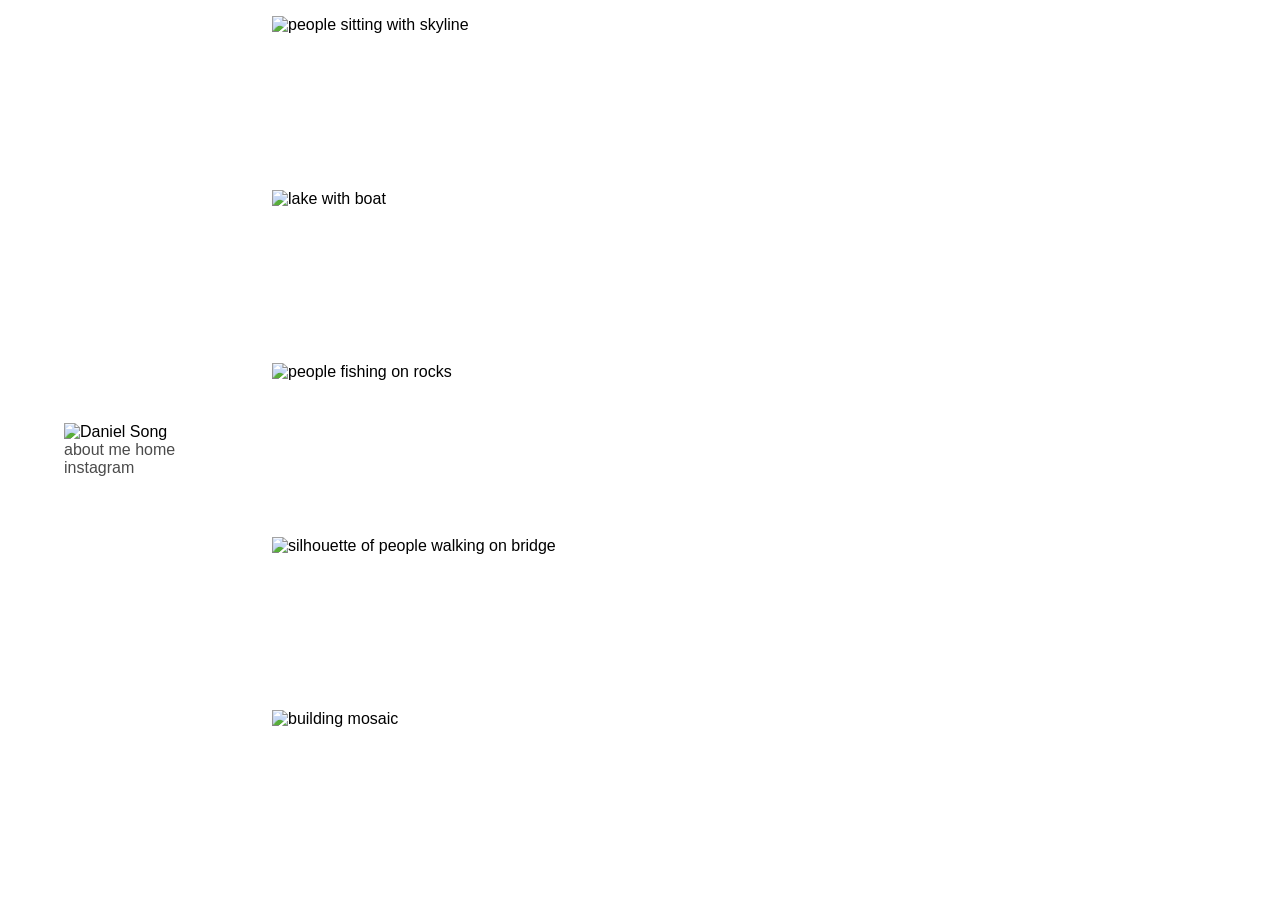
==== index.html @ 1d6c5fbe "Add initial portfolio pages and stylesheet Add index.html and about.html as the basic portfolio page" ====
<!DOCTYPE html> 
<!--
Main website
Daniel Song
This is the main webpage of the portfolio webpage. 
-->

<html lang="en">
<head>
    <meta charset="UTF-8"> <!-- just extra rendering stuff-->
    <meta name="viewport" content="width=device-width, initial-scale=1.0">
    <link rel="stylesheet" href = "style.css"> 
    <title>daniel song</title>
</head>
<body>
    <div id="wrapper">
        <div id="sidebar"> 
                <img src="#" alt="Daniel Song"> <!-- put logo here-->
                <nav>
                    <a href="about.html">about me</a>
                    <a href="index.html">home</a>
                    <a href="https://www.instagram.com/snippetsofsong/">instagram</a>
                </nav>
            </div>
            
            <section id="gallery"> 
                <img src="https://pub-c67221fc5f914072b66bd39d28590d0f.r2.dev/japan4.webp" alt="people sitting with skyline">
                <img src="https://pub-c67221fc5f914072b66bd39d28590d0f.r2.dev/japan2.webp" alt="lake with boat">
                <img src="https://pub-c67221fc5f914072b66bd39d28590d0f.r2.dev/sydney2.webp" alt="people fishing on rocks">
                <img src="https://pub-c67221fc5f914072b66bd39d28590d0f.r2.dev/sydney4.webp" alt="silhouette of people walking on bridge">
                <img src="https://pub-c67221fc5f914072b66bd39d28590d0f.r2.dev/toronto1.webp" alt="building mosaic">
            </section>
    </div>
    
</body>
</html>
---- style.css ----
/*
    Daniel Song
    Main style sheet for gallery page
*/


* { /*  reset */ 
    box-sizing: border-box;
    margin: 0;
    padding: 0;
}

:root {

    --bgcolor: white; /* change these to change general style */ 
    --text1: rgb(75, 75, 75);
    --text2: rgb(150, 150, 150); 
    --gallerygap: 16px; 

    
}

body {
    background-color: var(--bgcolor);
    font-family: Arial, Helvetica, sans-serif; 



}

#wrapper {
    display:flex; 
    min-height: 100vh;
}

#gallery {

    display: grid; 
    grid-template-columns: 1fr 1fr;
    margin: var(--gallerygap);
    
}
#gallery img.single {

    grid-column: span 1;
}

#gallery img {
    display : block;
    width: 100%; 
    object-fit: cover;
    grid-column: span 2; 
    padding-bottom: var(--gallerygap)

}

#sidebar {
    position: sticky;
    top: 0;
    align-self: flex-start;
    width: 20%;
    min-width: 150px;
    height: 100vh;
    display: flex;
    flex-direction: column;
    justify-content: center;
    padding: 5%;
}

#sidebar #logo {

    font-family: 'Spectral', serif; 
    font-size: 1.25rem;
    white-space: nowrap;

}

a {

    text-decoration: none; 
    color: var(--text1); 

}
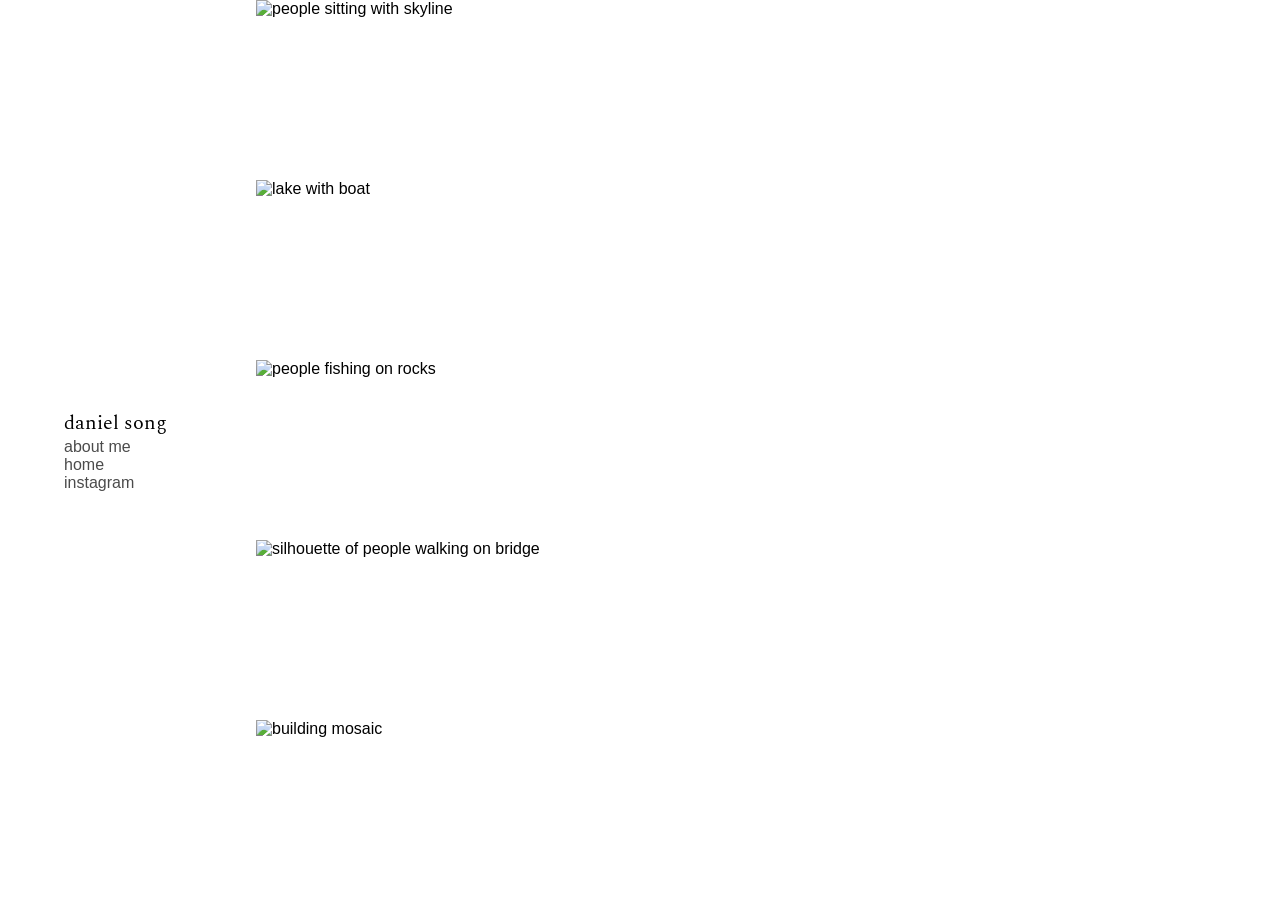
==== commit 50eb4f01: "more changes" ====
--- a/index.html
+++ b/index.html
@@ -9,16 +9,19 @@
 <head>
     <meta charset="UTF-8"> <!-- just extra rendering stuff-->
     <meta name="viewport" content="width=device-width, initial-scale=1.0">
+    <link href="https://fonts.googleapis.com/css2?family=Spectral&display=swap" rel="stylesheet">
     <link rel="stylesheet" href = "style.css"> 
     <title>daniel song</title>
 </head>
 <body>
     <div id="wrapper">
         <div id="sidebar"> 
-                <img src="#" alt="Daniel Song"> <!-- put logo here-->
+                <div id="logo">daniel song</div>
                 <nav>
                     <a href="about.html">about me</a>
+                    <br>
                     <a href="index.html">home</a>
+                    <br>
                     <a href="https://www.instagram.com/snippetsofsong/">instagram</a>
                 </nav>
             </div>
@@ -28,7 +31,7 @@
                 <img src="https://pub-c67221fc5f914072b66bd39d28590d0f.r2.dev/japan2.webp" alt="lake with boat">
                 <img src="https://pub-c67221fc5f914072b66bd39d28590d0f.r2.dev/sydney2.webp" alt="people fishing on rocks">
                 <img src="https://pub-c67221fc5f914072b66bd39d28590d0f.r2.dev/sydney4.webp" alt="silhouette of people walking on bridge">
-                <img src="https://pub-c67221fc5f914072b66bd39d28590d0f.r2.dev/toronto1.webp" alt="building mosaic">
+                <img class="single" src="https://pub-c67221fc5f914072b66bd39d28590d0f.r2.dev/toronto1.webp" alt="building mosaic">
             </section>
     </div>
     
--- a/style.css
+++ b/style.css
@@ -37,7 +37,6 @@
 
     display: grid; 
     grid-template-columns: 1fr 1fr;
-    margin: var(--gallerygap);
     
 }
 #gallery img.single {
@@ -50,6 +49,7 @@
     width: 100%; 
     object-fit: cover;
     grid-column: span 2; 
+    padding-top: 0;
     padding-bottom: var(--gallerygap)
 
 }
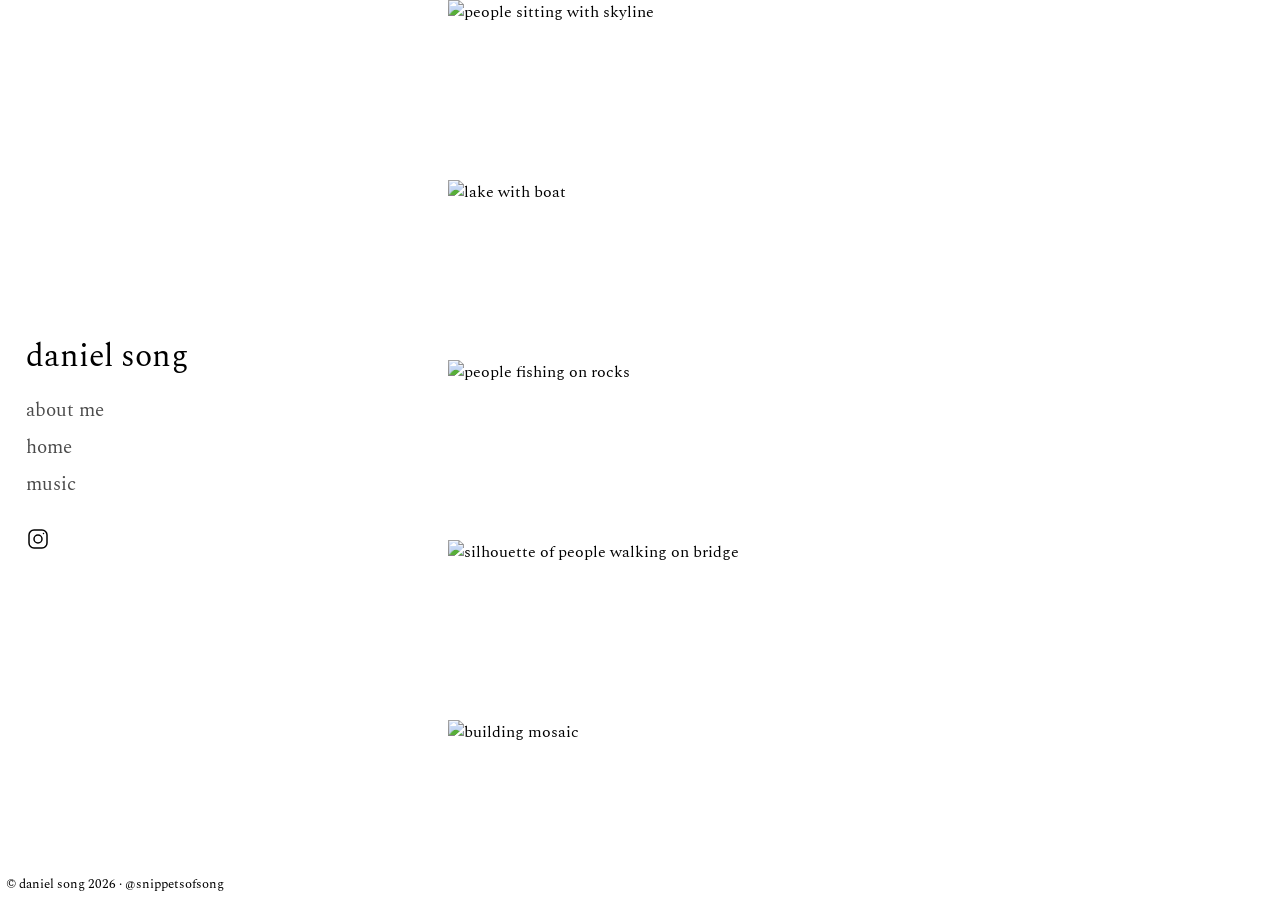
==== commit f544b414: "Add footer, SVG Instagram icon and style tweaks Update navigation and layout: replace Instagram text" ====
--- a/index.html
+++ b/index.html
@@ -19,13 +19,17 @@
                 <div id="logo">daniel song</div>
                 <nav>
                     <a href="about.html">about me</a>
-                    <br>
                     <a href="index.html">home</a>
-                    <br>
-                    <a href="https://www.instagram.com/snippetsofsong/">instagram</a>
+                    <a href="#">music</a>
+                    <a href="https://www.instagram.com/snippetsofsong/">
+                        <?xml version="1.0" encoding="UTF-8"?><svg width="24px" height="24px" stroke-width="1.5" viewBox="0 0 24 24" fill="none" xmlns="http://www.w3.org/2000/svg" color="#000000"><path d="M12 16C14.2091 16 16 14.2091 16 12C16 9.79086 14.2091 8 12 8C9.79086 8 8 9.79086 8 12C8 14.2091 9.79086 16 12 16Z" stroke="#000000" stroke-width="1.5" stroke-linecap="round" stroke-linejoin="round"></path><path d="M3 16V8C3 5.23858 5.23858 3 8 3H16C18.7614 3 21 5.23858 21 8V16C21 18.7614 18.7614 21 16 21H8C5.23858 21 3 18.7614 3 16Z" stroke="#000000" stroke-width="1.5"></path><path d="M17.5 6.51L17.51 6.49889" stroke="#000000" stroke-width="1.5" stroke-linecap="round" stroke-linejoin="round"></path></svg>
+                    </a>
                 </nav>
             </div>
             
+
+           <section id="bottom">© daniel song 2026 · @snippetsofsong</section>
+
             <section id="gallery"> 
                 <img src="https://pub-c67221fc5f914072b66bd39d28590d0f.r2.dev/japan4.webp" alt="people sitting with skyline">
                 <img src="https://pub-c67221fc5f914072b66bd39d28590d0f.r2.dev/japan2.webp" alt="lake with boat">
--- a/style.css
+++ b/style.css
@@ -15,14 +15,14 @@
     --bgcolor: white; /* change these to change general style */ 
     --text1: rgb(75, 75, 75);
     --text2: rgb(150, 150, 150); 
-    --gallerygap: 16px; 
+    --gallerygap: 3px; 
 
     
 }
 
 body {
     background-color: var(--bgcolor);
-    font-family: Arial, Helvetica, sans-serif; 
+    font-family: 'Spectral', serif; 
 
 
 
@@ -58,27 +58,58 @@
     position: sticky;
     top: 0;
     align-self: flex-start;
-    width: 20%;
+    width: 35%;
     min-width: 150px;
     height: 100vh;
     display: flex;
     flex-direction: column;
-    justify-content: center;
-    padding: 5%;
+    justify-content: center; /* change to flex-start for top */ 
+    padding: 2%;
+    
+}
+
+#sidebar nav {
+
+    padding-left: 0%; /* adjust this to toggle indentation with links */ 
 }
 
 #sidebar #logo {
 
     font-family: 'Spectral', serif; 
-    font-size: 1.25rem;
+    font-size: 2.0rem;
     white-space: nowrap;
+    margin-bottom: 15px; 
 
 }
 
 a {
-
+    display: block; 
     text-decoration: none; 
     color: var(--text1); 
+    transition: translate 0.4s ease; 
+    font-size: 1.2em; 
+    margin-bottom: 2%
+}
+
+svg {
+    margin-top: 5%;
 
 }
 
+nav a:hover {
+    translate: 5px 0px; 
+    
+
+}
+
+#bottom {
+    position: fixed; 
+    bottom: 0; 
+    left: 0;
+    width: 100%;
+    background-color: rgba(255, 255, 255, 0.304); 
+    backdrop-filter: blur(1px); 
+    padding: 0.5%; 
+    color: rgb(0, 0, 0);
+    font-size: 0.8rem;
+}
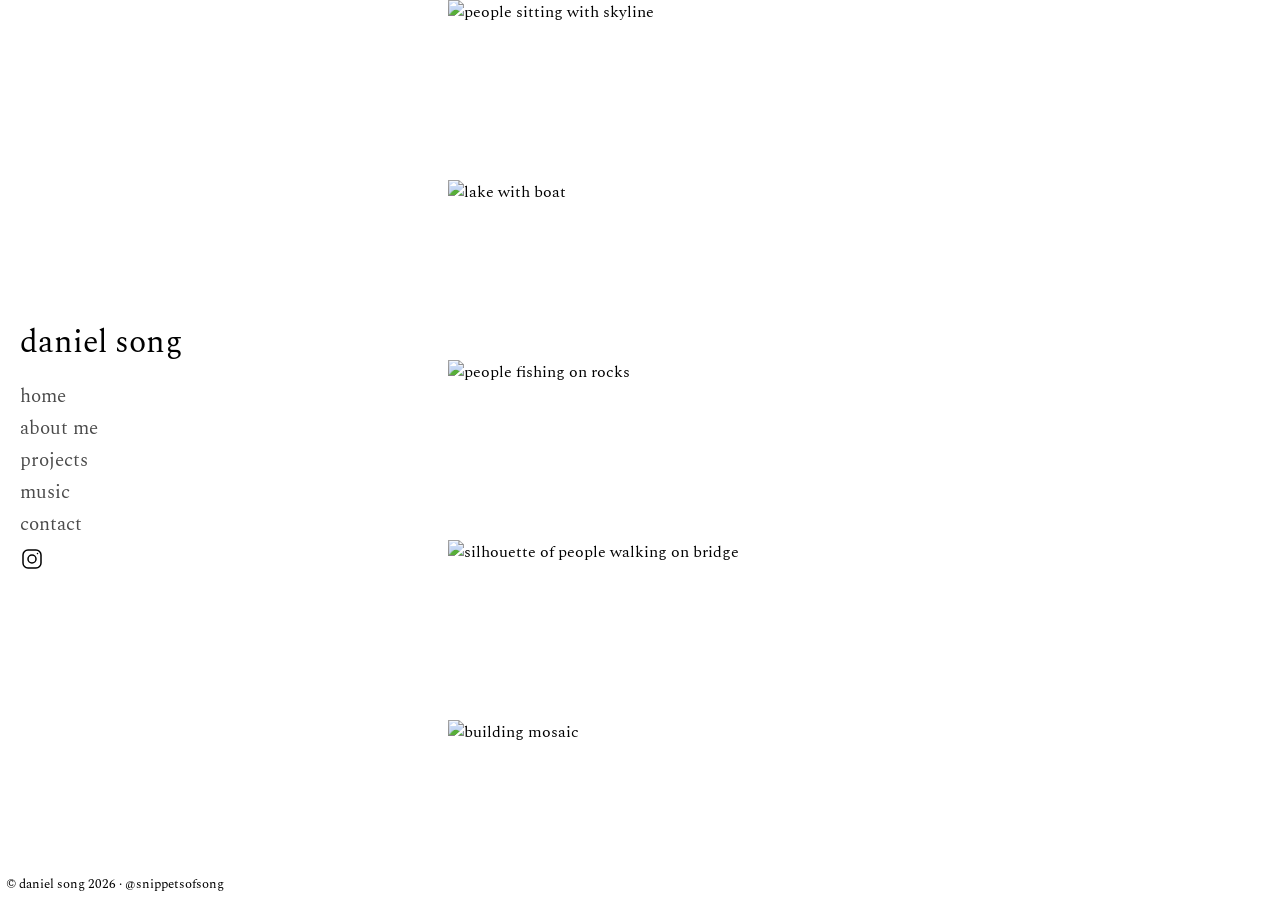
==== commit a2d02b71: "Add contact page and overhaul sidebar/content Introduce a new contact.html and revamp the site layou" ====
--- a/index.html
+++ b/index.html
@@ -16,15 +16,17 @@
 <body>
     <div id="wrapper">
         <div id="sidebar"> 
-                <div id="logo">daniel song</div>
-                <nav>
-                    <a href="about.html">about me</a>
-                    <a href="index.html">home</a>
-                    <a href="#">music</a>
-                    <a href="https://www.instagram.com/snippetsofsong/">
-                        <?xml version="1.0" encoding="UTF-8"?><svg width="24px" height="24px" stroke-width="1.5" viewBox="0 0 24 24" fill="none" xmlns="http://www.w3.org/2000/svg" color="#000000"><path d="M12 16C14.2091 16 16 14.2091 16 12C16 9.79086 14.2091 8 12 8C9.79086 8 8 9.79086 8 12C8 14.2091 9.79086 16 12 16Z" stroke="#000000" stroke-width="1.5" stroke-linecap="round" stroke-linejoin="round"></path><path d="M3 16V8C3 5.23858 5.23858 3 8 3H16C18.7614 3 21 5.23858 21 8V16C21 18.7614 18.7614 21 16 21H8C5.23858 21 3 18.7614 3 16Z" stroke="#000000" stroke-width="1.5"></path><path d="M17.5 6.51L17.51 6.49889" stroke="#000000" stroke-width="1.5" stroke-linecap="round" stroke-linejoin="round"></path></svg>
-                    </a>
-                </nav>
+            <div id="logo">daniel song</div>
+            <nav>
+                <a href="index.html">home</a>
+                <a href="about.html">about me</a>
+                <a href="#">projects</a>
+                <a href="#">music</a>
+                <a href="#">contact</a>
+                <a href="https://www.instagram.com/snippetsofsong/">
+                    <svg width="24px" height="24px" stroke-width="1.5" viewBox="0 0 24 24" fill="none" xmlns="http://www.w3.org/2000/svg" color="#000000"><path d="M12 16C14.2091 16 16 14.2091 16 12C16 9.79086 14.2091 8 12 8C9.79086 8 8 9.79086 8 12C8 14.2091 9.79086 16 12 16Z" stroke="#000000" stroke-width="1.5" stroke-linecap="round" stroke-linejoin="round"></path><path d="M3 16V8C3 5.23858 5.23858 3 8 3H16C18.7614 3 21 5.23858 21 8V16C21 18.7614 18.7614 21 16 21H8C5.23858 21 3 18.7614 3 16Z" stroke="#000000" stroke-width="1.5"></path><path d="M17.5 6.51L17.51 6.49889" stroke="#000000" stroke-width="1.5" stroke-linecap="round" stroke-linejoin="round"></path></svg>
+                </a>
+            </nav>
             </div>
             
 
--- a/style.css
+++ b/style.css
@@ -59,12 +59,13 @@
     top: 0;
     align-self: flex-start;
     width: 35%;
-    min-width: 150px;
+    min-width: 200px;
     height: 100vh;
     display: flex;
     flex-direction: column;
     justify-content: center; /* change to flex-start for top */ 
-    padding: 2%;
+    padding: 20px;
+    overflow: hidden; 
     
 }
 
@@ -76,7 +77,7 @@
 #sidebar #logo {
 
     font-family: 'Spectral', serif; 
-    font-size: 2.0rem;
+    font-size: 2.0em;
     white-space: nowrap;
     margin-bottom: 15px; 
 
@@ -88,11 +89,11 @@
     color: var(--text1); 
     transition: translate 0.4s ease; 
     font-size: 1.2em; 
-    margin-bottom: 2%
+    margin-bottom: 3px;
 }
 
 svg {
-    margin-top: 5%;
+    margin-top: 5px;
 
 }
 
@@ -112,4 +113,34 @@
     padding: 0.5%; 
     color: rgb(0, 0, 0);
     font-size: 0.8rem;
+}
+
+
+
+#content {
+    display:flex;
+    gap: 5%;
+    align-items:center;
+    max-width: 800px;
+
+}
+
+#content p {
+    max-width: 50%
+}
+
+#content figure {
+    max-width: 35%;
+    margin-left: 40px;
+}
+
+#content figure img {
+    width: 150%;
+    display: block;
+}
+
+figcaption {
+    font-size: 0.75rem;
+    color: var(--text2);
+    margin-top: 6px;
 }
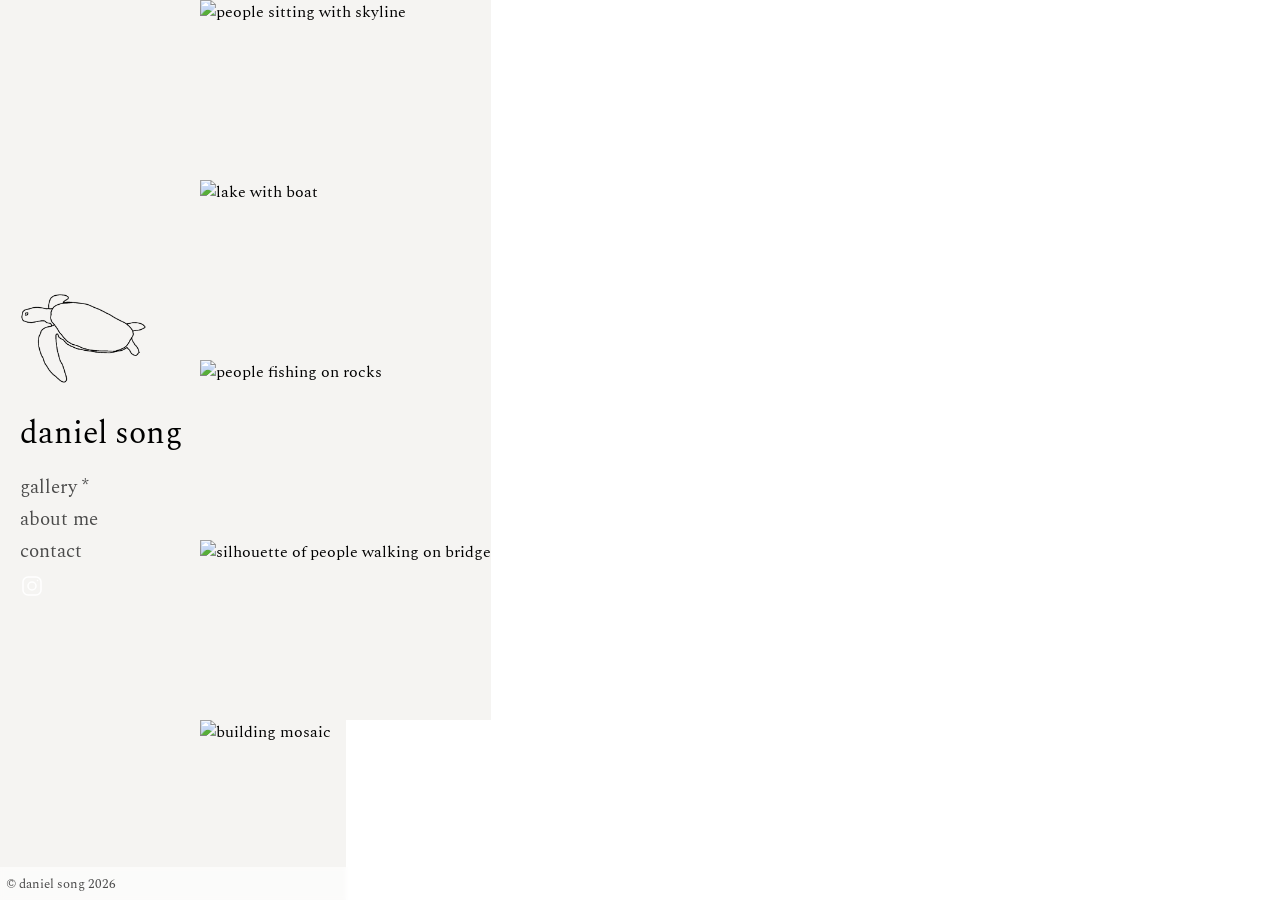
==== commit b630db05: "Add logo, JS interactions and style tweaks Add logo.png and script.js to enable card flipping and bo" ====
--- a/index.html
+++ b/index.html
@@ -11,35 +11,37 @@
     <meta name="viewport" content="width=device-width, initial-scale=1.0">
     <link href="https://fonts.googleapis.com/css2?family=Spectral&display=swap" rel="stylesheet">
     <link rel="stylesheet" href = "style.css"> 
-    <title>daniel song</title>
+    <title>daniel song · gallery</title>
+    <link rel="icon" class="photo" type="image/png" href="logo.png">
 </head>
 <body>
     <div id="wrapper">
         <div id="sidebar"> 
+            <a class="raw" href="https://give.barrierreef.org/"><img data-desc="support barrier reef conservation efforts" class="photo" src="logo.png"></a>
             <div id="logo">daniel song</div>
             <nav>
-                <a href="index.html">home</a>
+                <a href="#">gallery *</a>
                 <a href="about.html">about me</a>
-                <a href="#">projects</a>
-                <a href="#">music</a>
-                <a href="#">contact</a>
-                <a href="https://www.instagram.com/snippetsofsong/">
+                <!--<a href="#">projects</a>
+                <a href="#">music</a>-->
+                <a href="contact.html">contact</a>
+                <a id="ig_logo" href="https://www.instagram.com/snippetsofsong/">
                     <svg width="24px" height="24px" stroke-width="1.5" viewBox="0 0 24 24" fill="none" xmlns="http://www.w3.org/2000/svg" color="#000000"><path d="M12 16C14.2091 16 16 14.2091 16 12C16 9.79086 14.2091 8 12 8C9.79086 8 8 9.79086 8 12C8 14.2091 9.79086 16 12 16Z" stroke="#000000" stroke-width="1.5" stroke-linecap="round" stroke-linejoin="round"></path><path d="M3 16V8C3 5.23858 5.23858 3 8 3H16C18.7614 3 21 5.23858 21 8V16C21 18.7614 18.7614 21 16 21H8C5.23858 21 3 18.7614 3 16Z" stroke="#000000" stroke-width="1.5"></path><path d="M17.5 6.51L17.51 6.49889" stroke="#000000" stroke-width="1.5" stroke-linecap="round" stroke-linejoin="round"></path></svg>
                 </a>
             </nav>
             </div>
             
 
-           <section id="bottom">© daniel song 2026 · @snippetsofsong</section>
+           <section id="bottom">© daniel song 2026</section>
 
             <section id="gallery"> 
-                <img src="https://pub-c67221fc5f914072b66bd39d28590d0f.r2.dev/japan4.webp" alt="people sitting with skyline">
-                <img src="https://pub-c67221fc5f914072b66bd39d28590d0f.r2.dev/japan2.webp" alt="lake with boat">
-                <img src="https://pub-c67221fc5f914072b66bd39d28590d0f.r2.dev/sydney2.webp" alt="people fishing on rocks">
-                <img src="https://pub-c67221fc5f914072b66bd39d28590d0f.r2.dev/sydney4.webp" alt="silhouette of people walking on bridge">
-                <img class="single" src="https://pub-c67221fc5f914072b66bd39d28590d0f.r2.dev/toronto1.webp" alt="building mosaic">
+                <img data-desc="nap, osaka 2024" src="https://pub-c67221fc5f914072b66bd39d28590d0f.r2.dev/japan4.webp" alt="people sitting with skyline">
+                <img data-desc="boat, tokyo 2024" src="https://pub-c67221fc5f914072b66bd39d28590d0f.r2.dev/japan2.webp" alt="lake with boat">
+                <img data-desc="fishing, brisbane 2025" src="https://pub-c67221fc5f914072b66bd39d28590d0f.r2.dev/sydney2.webp" alt="people fishing on rocks">
+                <img data-desc="bridge, sydney 2025" src="https://pub-c67221fc5f914072b66bd39d28590d0f.r2.dev/sydney4.webp" alt="silhouette of people walking on bridge">
+                <img class="single" data-desc="building, toronto 2023" src="https://pub-c67221fc5f914072b66bd39d28590d0f.r2.dev/toronto1.webp" alt="building mosaic">
             </section>
     </div>
-    
+    <script src="script.js"></script>
 </body>
 </html>
--- a/style.css
+++ b/style.css
@@ -11,21 +11,36 @@
 }
 
 :root {
+    /* LIGHT MODE */ 
+    --bgcolor: white; /* main background */
+    --bgcolor2: #f5f4f2; /* warm surface bg 2 for sidebar and card */ 
+    --text0: black; /* colour reserved for name, other black stuff */ 
+    --text1: rgb(75, 75, 75); /* dark gray text */ 
+    --text2: rgb(150, 150, 150); /* lighter gray text */ 
+    --bbg: rgba(255, 255, 255, 0.603); /* bottom bar background */ 
+    --gallerygap: 3px;  
+}
 
-    --bgcolor: white; /* change these to change general style */ 
-    --text1: rgb(75, 75, 75);
-    --text2: rgb(150, 150, 150); 
-    --gallerygap: 3px; 
+@media (prefers-color-scheme: dark) { /* DARK MODE */ 
+    :root {
+        --bgcolor: #1a1a1a;
+        --bgcolor2: #242320;
+        --text0: rgb(240, 240, 240);
+        --text1: rgb(190, 190, 190);
+        --text2: rgb(110, 110, 110);
+        --bbg: rgba(26, 26, 26, 0.8);
+    }
+}
 
-    
+@media (prefers-color-scheme: dark) {
+    .photo, #card_img {
+        filter: invert(1);
+    }
 }
 
 body {
     background-color: var(--bgcolor);
     font-family: 'Spectral', serif; 
-
-
-
 }
 
 #wrapper {
@@ -50,15 +65,18 @@
     object-fit: cover;
     grid-column: span 2; 
     padding-top: 0;
-    padding-bottom: var(--gallerygap)
+    padding-bottom: var(--gallerygap);
+    background-color: var(--bgcolor2); 
+    cursor: crosshair;
 
 }
 
 #sidebar {
+    background-color: var(--bgcolor2);
     position: sticky;
     top: 0;
     align-self: flex-start;
-    width: 35%;
+    width: 10%;
     min-width: 200px;
     height: 100vh;
     display: flex;
@@ -80,6 +98,7 @@
     font-size: 2.0em;
     white-space: nowrap;
     margin-bottom: 15px; 
+    color: var(--text0); 
 
 }
 
@@ -108,39 +127,50 @@
     bottom: 0; 
     left: 0;
     width: 100%;
-    background-color: rgba(255, 255, 255, 0.304); 
-    backdrop-filter: blur(1px); 
+    background-color: var(--bbg); 
+    backdrop-filter: blur(2px); 
     padding: 0.5%; 
-    color: rgb(0, 0, 0);
+    color: var(--text1);
     font-size: 0.8rem;
+    z-index: 10; 
 }
 
-
-
-#content {
-    display:flex;
-    gap: 5%;
-    align-items:center;
-    max-width: 800px;
-
+.photo {
+    max-width: 80%;
+    margin-bottom: 10%;
+    animation: bobbing 3s ease-in-out infinite; 
 }
 
-#content p {
-    max-width: 50%
+@keyframes bobbing { /* animation for turtle */ 
+    0% { transform: translateY(0px); }
+    50% { transform: translateY(-5px); }
+    100% { transform: translateY(0px); }
 }
 
-#content figure {
-    max-width: 35%;
-    margin-left: 40px;
+.raw {
+    display: inline-block;
+    font-size: inherit;
+    color: inherit;
+    text-decoration: none;
+    margin: 0;
+    transition: translate 0.4s ease; 
+    color: var(--text0); 
 }
 
-#content figure img {
-    width: 150%;
-    display: block;
+.raw:hover {
+    translate: 5px 0px; 
 }
 
-figcaption {
-    font-size: 0.75rem;
-    color: var(--text2);
-    margin-top: 6px;
-}+svg {
+    filter: invert(1);
+}
+
+#gallery img {
+    opacity: 0; 
+    animation: fadein 1s ease-in forwards; 
+}
+
+@keyframes fadein {
+    from { opacity: 0; transform: translateY(8px); }
+    to { opacity: 1; transform: translateY(0); }
+}
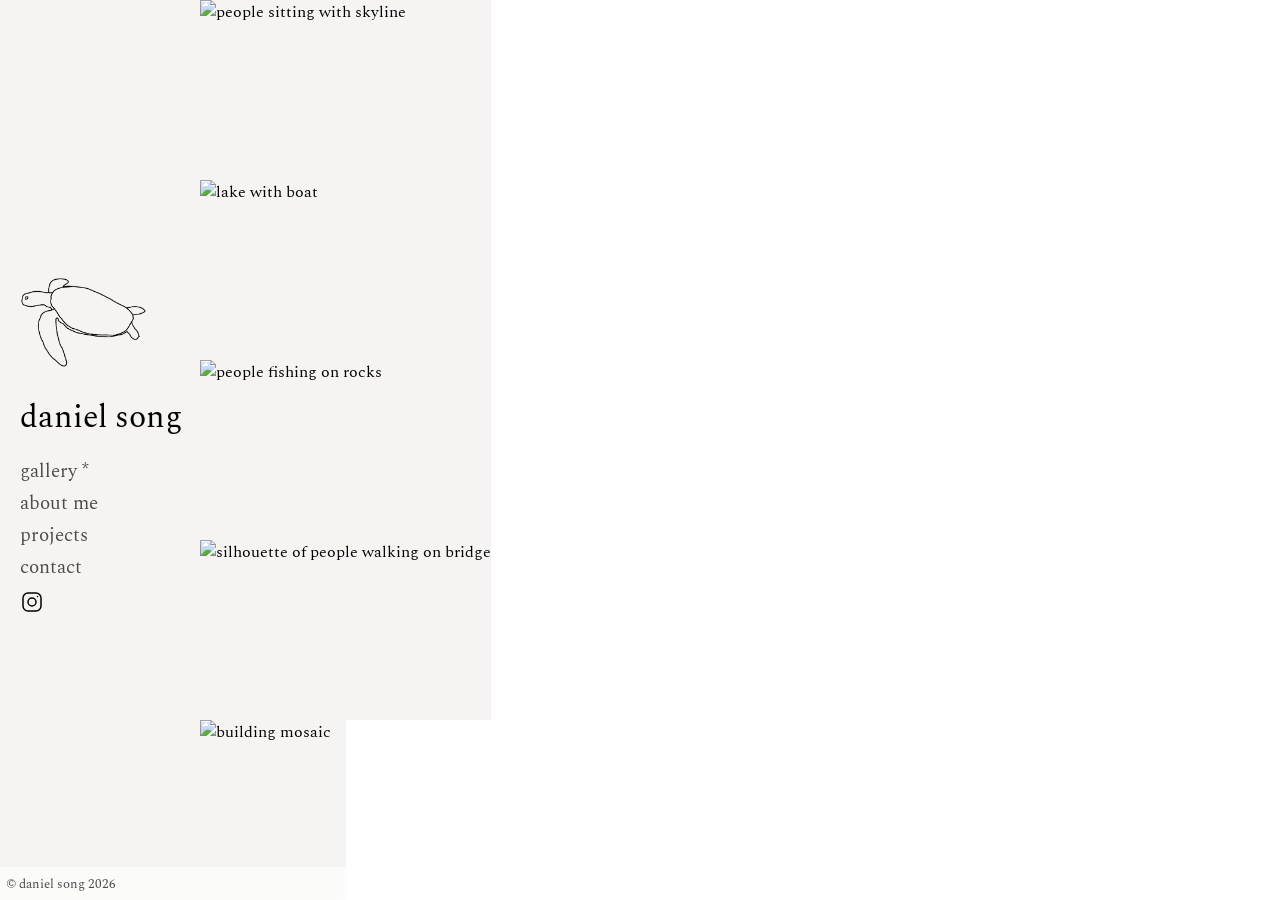
==== commit b65fb256: "Add projects page & assets; update nav/contact Introduce a new projects page (projects.html) and sty" ====
--- a/index.html
+++ b/index.html
@@ -22,8 +22,8 @@
             <nav>
                 <a href="#">gallery *</a>
                 <a href="about.html">about me</a>
-                <!--<a href="#">projects</a>
-                <a href="#">music</a>-->
+                <a href="projects.html">projects</a>
+                <!--<a href="#">music</a>-->
                 <a href="contact.html">contact</a>
                 <a id="ig_logo" href="https://www.instagram.com/snippetsofsong/">
                     <svg width="24px" height="24px" stroke-width="1.5" viewBox="0 0 24 24" fill="none" xmlns="http://www.w3.org/2000/svg" color="#000000"><path d="M12 16C14.2091 16 16 14.2091 16 12C16 9.79086 14.2091 8 12 8C9.79086 8 8 9.79086 8 12C8 14.2091 9.79086 16 12 16Z" stroke="#000000" stroke-width="1.5" stroke-linecap="round" stroke-linejoin="round"></path><path d="M3 16V8C3 5.23858 5.23858 3 8 3H16C18.7614 3 21 5.23858 21 8V16C21 18.7614 18.7614 21 16 21H8C5.23858 21 3 18.7614 3 16Z" stroke="#000000" stroke-width="1.5"></path><path d="M17.5 6.51L17.51 6.49889" stroke="#000000" stroke-width="1.5" stroke-linecap="round" stroke-linejoin="round"></path></svg>
--- a/style.css
+++ b/style.css
@@ -36,6 +36,10 @@
     .photo, #card_img {
         filter: invert(1);
     }
+    svg {
+    filter: invert(1);
+}
+
 }
 
 body {
@@ -113,7 +117,6 @@
 
 svg {
     margin-top: 5px;
-
 }
 
 nav a:hover {
@@ -161,9 +164,6 @@
     translate: 5px 0px; 
 }
 
-svg {
-    filter: invert(1);
-}
 
 #gallery img {
     opacity: 0; 
@@ -174,3 +174,6 @@
     from { opacity: 0; transform: translateY(8px); }
     to { opacity: 1; transform: translateY(0); }
 }
+
+
+
